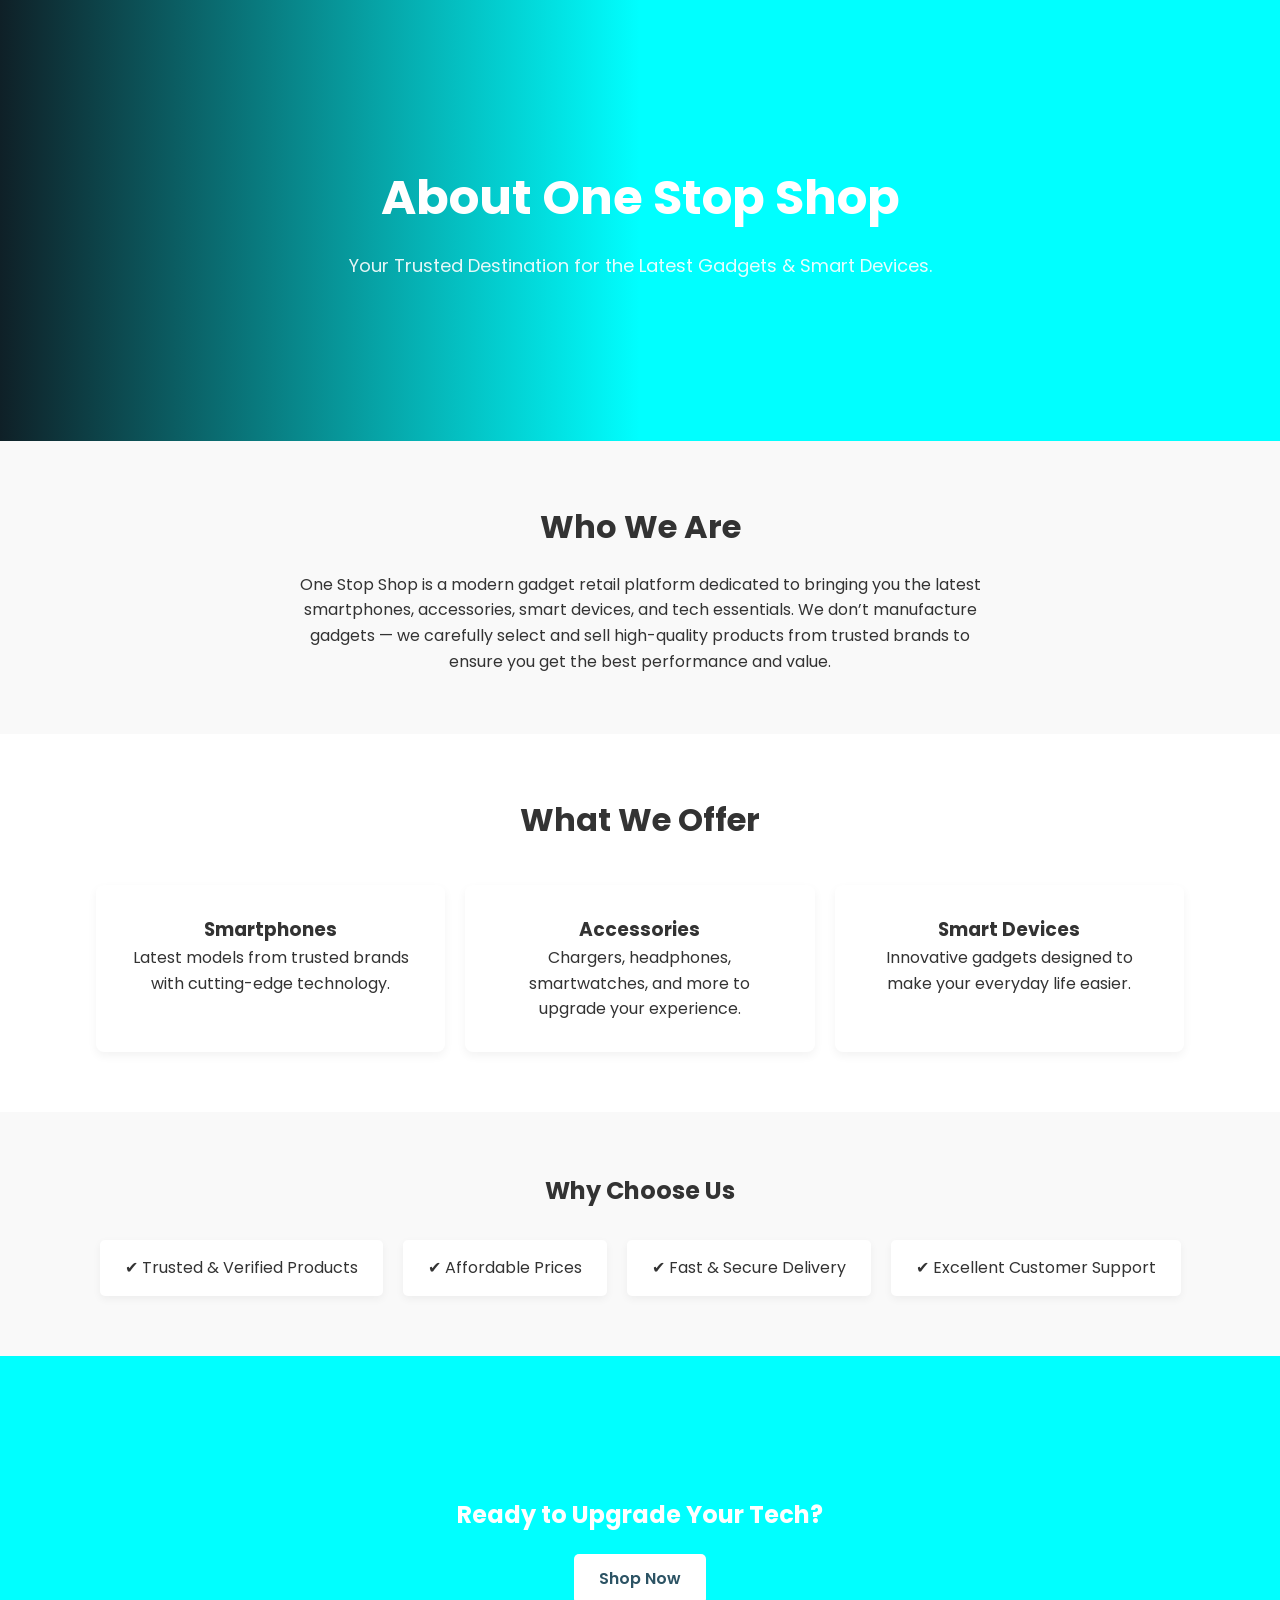
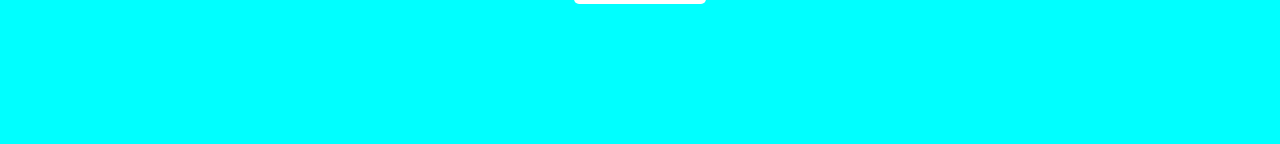
==== about.html @ 972282e8 "update" ====
<!DOCTYPE html>
<html lang="en">
<head>
    <meta charset="UTF-8">
    <meta name="viewport" content="width=device-width, initial-scale=1.0">
    <title>Document</title>
    <link rel="stylesheet" href="about.css">
    <link href="https://fonts.googleapis.com/css2?family=Poppins:wght@300;400;600;700&display=swap" rel="stylesheet">
    
</head>
<body>
      <!-- HERO SECTION -->
    <section class="hero">
        <div class="container">
            <h1>About One Stop Shop</h1>
            <p>Your Trusted Destination for the Latest Gadgets & Smart Devices.</p>
        </div>
    </section>

    <!-- WHO WE ARE -->
    <section class="about">
        <div class="container">
            <h2>Who We Are</h2>
            <p>
                One Stop Shop is a modern gadget retail platform dedicated to bringing you 
                the latest smartphones, accessories, smart devices, and tech essentials. 
                We don’t manufacture gadgets — we carefully select and sell high-quality 
                products from trusted brands to ensure you get the best performance and value.
            </p>
        </div>
    </section>

    <!-- WHAT WE OFFER -->
    <section class="services">
        <div class="container">
            <h2>What We Offer</h2>

            <div class="cards">
                <div class="card">
                    <h3>Smartphones</h3>
                    <p>Latest models from trusted brands with cutting-edge technology.</p>
                </div>

                <div class="card">
                    <h3>Accessories</h3>
                    <p>Chargers, headphones, smartwatches, and more to upgrade your experience.</p>
                </div>

                <div class="card">
                    <h3>Smart Devices</h3>
                    <p>Innovative gadgets designed to make your everyday life easier.</p>
                </div>
            </div>
        </div>
    </section>

    <!-- WHY CHOOSE US -->
    <section class="why">
        <div class="container">
            <h2>Why Choose Us</h2>

            <div class="features">
                <div class="feature">✔ Trusted & Verified Products</div>
                <div class="feature">✔ Affordable Prices</div>
                <div class="feature">✔ Fast & Secure Delivery</div>
                <div class="feature">✔ Excellent Customer Support</div>
            </div>
        </div>
    </section>

    <!-- CALL TO ACTION -->
    <section class="cta">
        <div class="container">
            <h2>Ready to Upgrade Your Tech?</h2>
            <a href="index.html" class="btn">Shop Now</a>
        </div>
    </section>
</body>
</html>
---- about.css ----
* {
    margin: 0;
    padding: 0;
    box-sizing: border-box;
}

body {
    font-family: 'Poppins', sans-serif;
    line-height: 1.6;
    color: #333;
}

.container {
    width: 85%;
    margin: auto;
    padding: 60px 0;
}

/* HERO */
.hero {
    background: linear-gradient(to right, #0f2027, aqua, aqua);
    color: white;
    text-align: center;
    padding: 100px 20px;
}

.hero h1 {
    font-size: 48px;
    margin-bottom: 15px;
}

.hero p {
    font-size: 18px;
    opacity: 0.9;
}

/* ABOUT */
.about {
    background: #f9f9f9;
    text-align: center;
}

.about h2 {
    margin-bottom: 20px;
    font-size: 32px;
}

.about p {
    max-width: 700px;
    margin: auto;
}

/* SERVICES */
.services {
    text-align: center;
}

.services h2 {
    margin-bottom: 40px;
    font-size: 32px;
}

.cards {
    display: flex;
    justify-content: space-between;
    gap: 20px;
    flex-wrap: wrap;
}

.card {
    background: #ffffff;
    padding: 30px;
    flex: 1;
    min-width: 250px;
    border-radius: 8px;
    box-shadow: 0 4px 10px rgba(0,0,0,0.05);
    transition: 0.3s ease;
}

.card:hover {
    transform: translateY(-10px);
}

/* WHY SECTION */
.why {
    background: #f9f9f9;
    text-align: center;
}

.why h2 {
    margin-bottom: 30px;
}

.features {
    display: flex;
    flex-wrap: wrap;
    justify-content: center;
    gap: 20px;
}

.feature {
    background: white;
    padding: 15px 25px;
    border-radius: 5px;
    box-shadow: 0 3px 8px rgba(0,0,0,0.05);
}

/* CTA */
.cta {
    background: aqua;
    color: white;
    text-align: center;
    padding: 80px 20px;
}

.btn {
    display: inline-block;
    margin-top: 20px;
    padding: 12px 25px;
    background: white;
    color: #2c5364;
    text-decoration: none;
    font-weight: 600;
    border-radius: 5px;
    transition: 0.3s ease;
}

.btn:hover {
    background: #ddd;
}

/* RESPONSIVE */
@media (max-width: 768px) {
    .hero h1 {
        font-size: 32px;
    }

    .cards {
        flex-direction: column;
    }

    .features {
        flex-direction: column;
    }
}
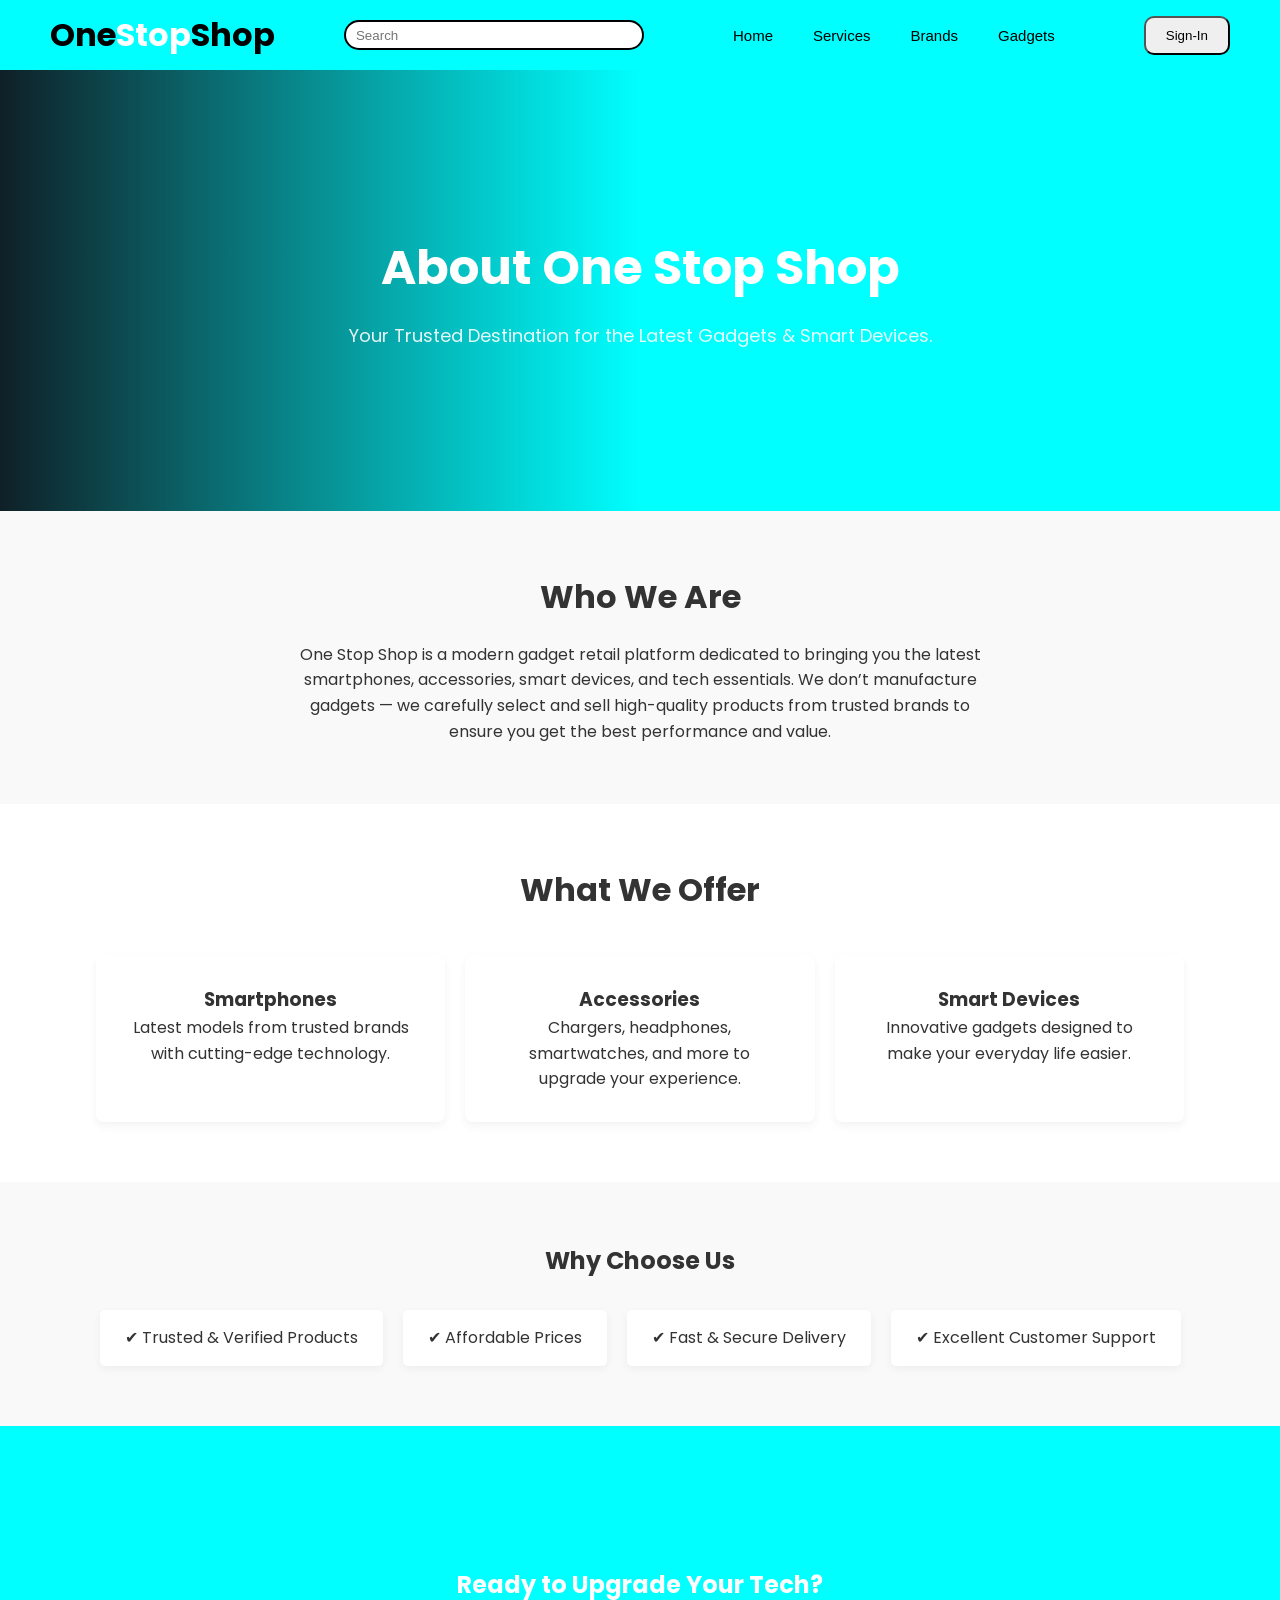
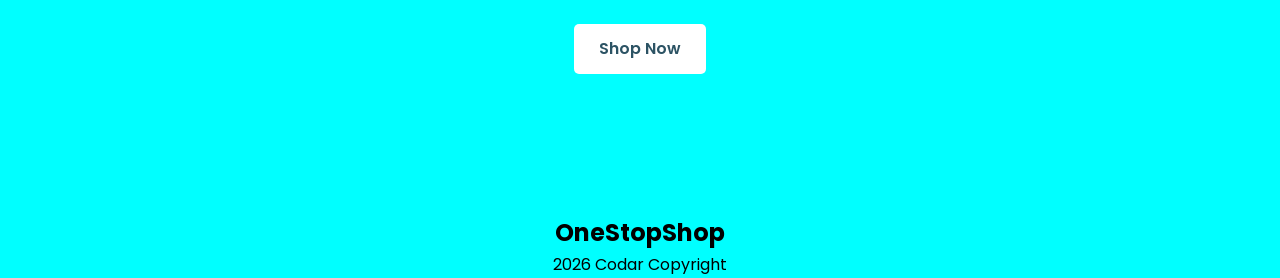
==== commit 8d9bb3e5: "header and footer update" ====
--- a/about.html
+++ b/about.html
@@ -9,6 +9,44 @@
     
 </head>
 <body>
+    <header>
+      <h1>One<span>Stop</span>Shop</h1>
+      <div class="search">
+        <label for=""></label>
+        <input type="search" placeholder="Search" />
+      </div>
+      <div class="nav">
+        <div class="dropdown">
+          <button class="dropbtn"><a href="/index.html">Home</a></button>
+        </div>
+        <div class="dropdown">
+          <button class="dropbtn"><a href="/services.html">Services</a></button>
+        </div>
+        <div class="dropdown">
+          <button class="dropbtn">Brands</button>
+          <div class="dropdown-content">
+            <a href="#">Apple</a>
+            <a href="#">Samsung</a>
+            <a href="#">Infinix</a>
+            <a href="#">Oraimo</a>
+            <a href="#">Lenovo</a>
+            <a href="#">Acer</a>
+          </div>
+        </div>
+        <div class="dropdown">
+          <button class="dropbtn">Gadgets</button>
+          <div class="dropdown-content">
+            <a href="#">Laptops</a>
+            <a href="#">Phones</a>
+            <a href="#">Tablets</a>
+            <a href="">Headsets</a>
+            <a href="">PowerBanks</a>
+          </div>
+        </div>
+      </div>
+      <button class="log">Sign-In</button>
+    </header>
+
       <!-- HERO SECTION -->
     <section class="hero">
         <div class="container">
@@ -75,5 +113,10 @@
             <a href="index.html" class="btn">Shop Now</a>
         </div>
     </section>
+
+    <section class="footer">
+      <h1>OneStopShop</h1>
+      <p>2026 Codar Copyright</p>
+    </section>
 </body>
 </html>
--- a/about.css
+++ b/about.css
@@ -3,7 +3,77 @@
     padding: 0;
     box-sizing: border-box;
 }
-
+header {
+    height: 70px;
+    width: 100%;
+    display: flex;
+    justify-content: space-between;
+    align-items: center;
+    padding: 0 50px;
+    background-color: aqua;
+    color: black;
+}
+h1 span {
+    color: white;
+}
+.log {
+    padding: 10px 20px;
+    color: black;
+    border-radius: 10px;
+    cursor: pointer;
+}
+.nav {
+    display: flex;
+}
+.dropbtn a {
+    text-decoration: none;
+    color: black;
+    font-size: 15px;
+    font-weight: 200;
+}
+.dropbtn {
+    padding: 10px 20px;
+    color: black;
+    border: none;
+    cursor: pointer;
+    background-color: aqua;
+    font-size: 15px;
+    font-weight: 200;
+}
+.dropdown {
+    position: relative;
+}
+.dropdown-content {
+    display: none;
+    position: absolute;
+    min-width: 200px;
+    background-color: aqua;
+    box-shadow: 0px 8px 16px 0px rgba(0,0,0,0.2);
+}
+.dropdown-content a {
+    color: black;
+    text-decoration: none;
+    display: block;
+    padding: 12px 16px;
+}
+.dropdown-content a:hover {
+    background-color: #f1f1f1;
+}
+.dropdown:hover .dropdown-content {
+    display: block;
+}
+.dropdown:hover .dropbtn {
+    background-color: gray;
+}
+input {
+    height: 30px;
+    width: 300px;
+    border: 2px solid black;
+    display: flex;
+    align-items: center;
+    padding: 10px;
+    border-radius: 20px;
+}
 body {
     font-family: 'Poppins', sans-serif;
     line-height: 1.6;
@@ -142,4 +212,9 @@
     .features {
         flex-direction: column;
     }
+}
+.footer {
+    text-align: center;
+    background-color: aqua;
+    color: black;
 }
